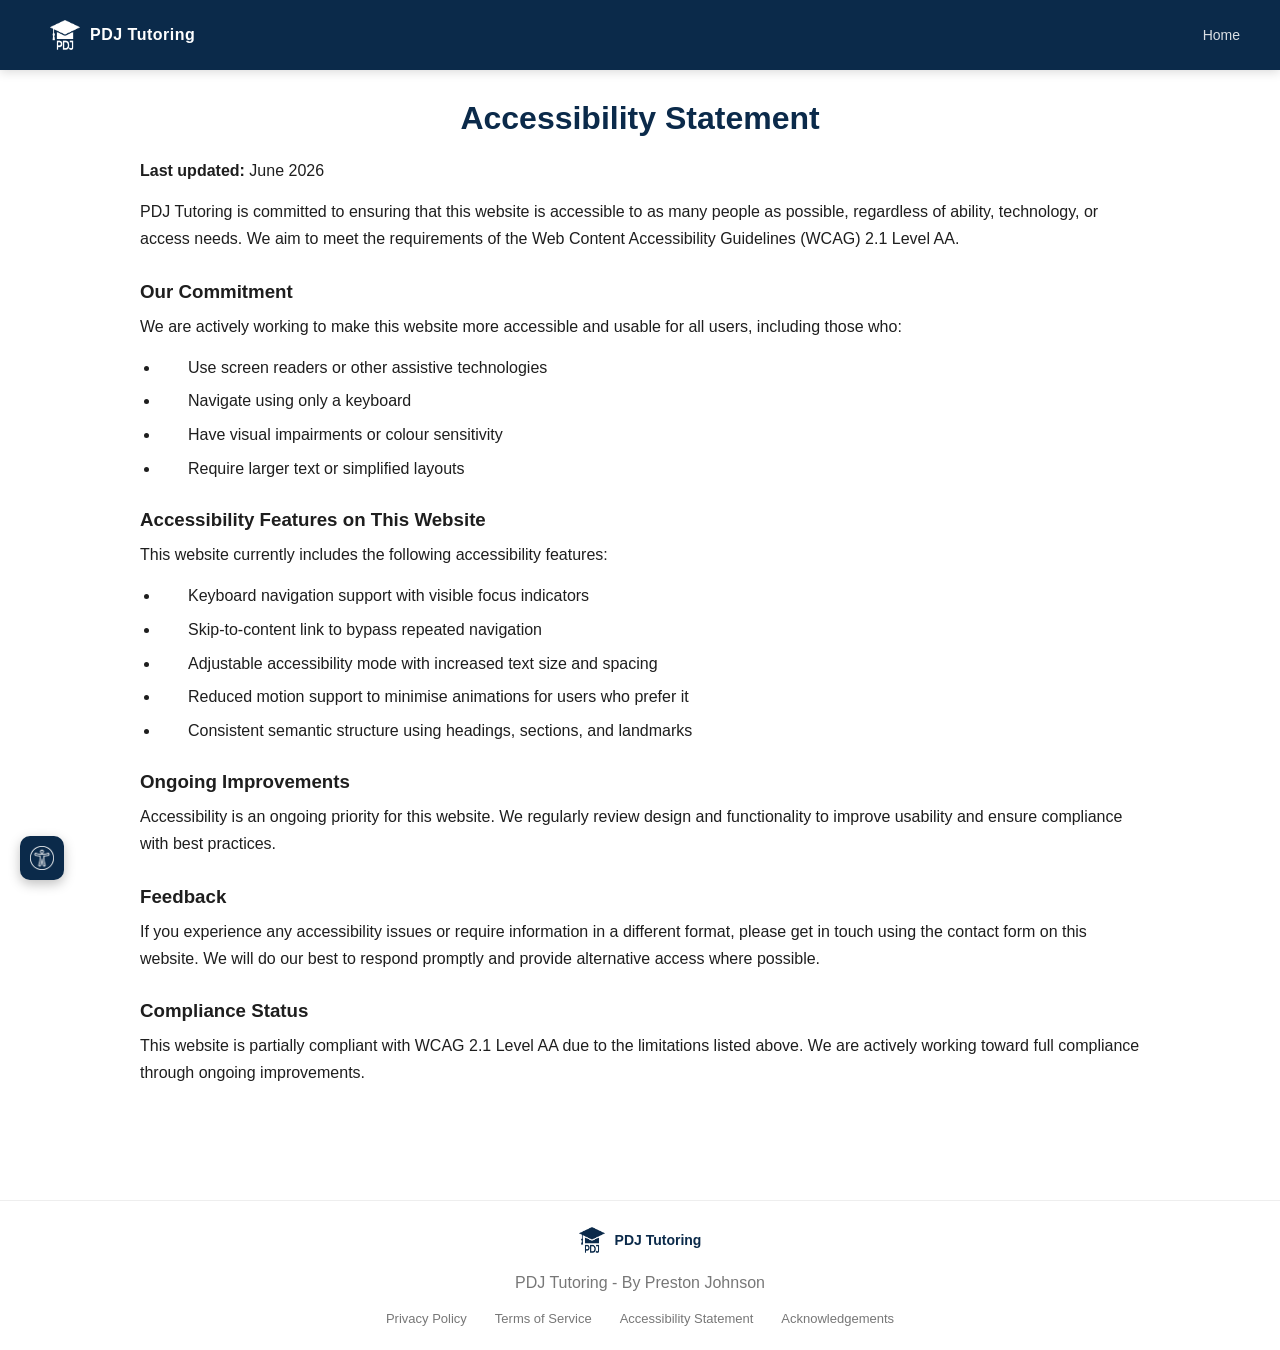
==== accessibility.html @ aeab5dd5 "mostly working accessibility functions. just need to fix focus issues" ====
<!DOCTYPE html>
<html lang="en">
<head>
  <meta charset="UTF-8" />
  <meta name="viewport" content="width=device-width, initial-scale=1.0"/>
  <title>Accessibility Statement | PDJ Tutoring</title>
  <link rel="stylesheet" href="style.css"/>
</head>

<body>

<a href="#home" class="skip-link">Skip to content</a>

<!-- NAVBAR -->
<header class="navbar">
  <a href="index.html#home" class="brand-link">
    <img src="logo-white.png" alt="PDJ Tutoring logo" class="brand-icon">
    <span>PDJ Tutoring</span>
  </a>

  <nav>
    <a href="index.html#home">Home</a>
  </nav>
</header>

<!-- MAIN CONTENT -->
<section class="section">
  <div class="container">

    <h2>Accessibility Statement</h2>

    <p><strong>Last updated:</strong> June 2026</p>

    <p>
      PDJ Tutoring is committed to ensuring that this website is accessible to as many people as possible,
      regardless of ability, technology, or access needs.
      We aim to meet the requirements of the Web Content Accessibility Guidelines (WCAG) 2.1 Level AA.
    </p>

    <h3>Our Commitment</h3>

    <p>
      We are actively working to make this website more accessible and usable for all users, including those who:
    </p>

    <ul class="content-list">
      <li>Use screen readers or other assistive technologies</li>
      <li>Navigate using only a keyboard</li>
      <li>Have visual impairments or colour sensitivity</li>
      <li>Require larger text or simplified layouts</li>
    </ul>

    <h3>Accessibility Features on This Website</h3>

    <p>This website currently includes the following accessibility features:</p>

    <ul class="content-list">
      <li>Keyboard navigation support with visible focus indicators</li>
      <li>Skip-to-content link to bypass repeated navigation</li>
      <li>Adjustable accessibility mode with increased text size and spacing</li>
      <li>Reduced motion support to minimise animations for users who prefer it</li>
      <li>Consistent semantic structure using headings, sections, and landmarks</li>
    </ul>

    <h3>Ongoing Improvements</h3>

    <p>
      Accessibility is an ongoing priority for this website. We regularly review design and functionality
      to improve usability and ensure compliance with best practices.
    </p>

    <h3>Feedback</h3>

    <p>
      If you experience any accessibility issues or require information in a different format,
      please get in touch using the contact form on this website.
      We will do our best to respond promptly and provide alternative access where possible.
    </p>

    <h3>Compliance Status</h3>

    <p>
      This website is partially compliant with WCAG 2.1 Level AA due to the limitations listed above.
      We are actively working toward full compliance through ongoing improvements.
    </p>

  </div>
</section>

<!-- FOOTER -->
<footer class="footer">
  <div class="footer-content">

    <a href="index.html#home" class="brand-link">
      <img src="logo-blue.png" class="brand-icon" alt="PDJ Tutoring logo">
      <span>PDJ Tutoring</span>
    </a>

    <p>PDJ Tutoring - By Preston Johnson</p>
    
    <div class="footer-links">
      <a href="privacy.html">Privacy Policy</a>
      <a href="terms.html">Terms of Service</a>
      <a href="accessibility.html">Accessibility Statement</a>
      <a href="acknowledgements.html">Acknowledgements</a>
    </div>

  </div>
</footer>

<!-- ACCESSIBILITY TOGGLE -->
<button class="accessibility-toggle" id="accessibilityToggle" aria-label="Toggle accessibility mode">
  <img src="access.png" alt="Accessibility icon">
</button>

<script src="script.js"></script>
</body>
</html>
---- style.css ----
/* =========================
   DESIGN TOKENS
========================= */
:root {
  --accent: #0b2a4a;

  --text: #1e1e1e;
  --text-light: #777;
  --text-inverse: #ffffff;

  --bg: #ffffff;
  --bg-alt: #f7f7f7;

  --border: #ddd;
  --border-light: #eee;

  --success: #1f9d55;
  --warning: #ffbf47;

  --shadow: 0 2px 10px rgba(0, 0, 0, 0.15);
  --shadow-soft: 0 4px 12px rgba(0, 0, 0, 0.25);
}

/* =========================
   HIGH CONTRAST THEME
========================= */
body.accessible-mode {
  --text: #000000;
  --bg: #ffffff;

  --accent: #000000;

  --border: #000000;
  --border-light: #000000;

  --text-inverse: #ffffff;

  --success: #0b6b2f;
  --warning: #b7791f;
}

/* =========================
   ACCESSIBLE MODE FOCUS ONLY
========================= */
body.accessible-mode :focus-visible {
  outline: 4px solid var(--warning);
  outline-offset: 4px;
}

body.accessible-mode :focus {
  outline: 3px solid #ffbf47;
  outline-offset: 3px;
}


/* =========================
   BASE RESET
========================= */
* {
  margin: 0;
  padding: 0;
  box-sizing: border-box;
  font-family: Arial, sans-serif;
}

body {
  background: var(--bg);
  color: var(--text);
  scroll-behavior: smooth;
}

/* =========================
   NAVBAR
========================= */
.navbar {
  position: fixed;
  top: 0;
  width: 100%;
  background: var(--accent);
  display: flex;
  justify-content: space-between;
  align-items: center;
  padding: 14px 40px;
  z-index: 1000;
  box-shadow: var(--shadow);
}

.navbar nav {
  display: flex;
  align-items: center;
}

.navbar nav a {
  margin-left: 22px;
  text-decoration: none;
  color: var(--text-inverse);
  font-size: 14px;
  opacity: 0.85;
  transition: all 0.2s ease;
}

.navbar nav a:hover {
  opacity: 1;
  transform: translateY(-1px);
}

/* =========================
   BRAND LINK
========================= */
.brand-link {
  display: flex;
  align-items: center;
  gap: 10px;
  text-decoration: none;
  font-weight: bold;
  padding: 6px 10px;
  border-radius: 6px;
  cursor: pointer;
  transition: background 0.2s ease, opacity 0.2s ease;
}

.navbar .brand-link {
  color: var(--text-inverse);
  font-size: 16px;
  letter-spacing: 0.5px;
}

.navbar .brand-link:hover {
  background: rgba(255, 255, 255, 0.08);
}

.footer .brand-link {
  color: var(--accent);
  font-size: 14px;
}

.footer .brand-link:hover {
  background: rgba(11, 42, 74, 0.08);
}

/* =========================
   BRAND ICON
========================= */
.navbar .brand-icon {
  width: 30px;
  height: 30px;
  filter: brightness(0) invert(1);
}

.footer .brand-icon {
  width: 26px;
  height: 26px;
}

/* =========================
   FOOTER
========================= */
.footer {
  text-align: center;
  padding: 20px;
  border-top: 1px solid var(--border-light);
  color: var(--text-light);
}

.footer-content {
  display: flex;
  flex-direction: column;
  align-items: center;
  gap: 10px;
}

/* =========================
   FOOTER LINKS SPACING
========================= */

.footer-links {
  display: flex;
  gap: 16px;
  justify-content: center;
  align-items: center;
  flex-wrap: wrap;
}

.footer-links a {
  font-size: 13px;
  color: #777;
  text-decoration: none;
  transition: 0.2s ease;
  padding: 4px 6px;
}

.footer-links a:hover {
  color: var(--accent);
}

/* =========================
   HERO
========================= */
.hero {
  position: relative;
  min-height: 100vh;
  padding-top: 70px;

  display: flex;
  align-items: center;
  justify-content: center;

  text-align: center;
  overflow: hidden;

  background: var(--accent);
}

.hero-background {
  position: absolute;
  inset: 0;

  background-image:
    linear-gradient(
      rgba(11, 42, 74, 0.55),
      rgba(11, 42, 74, 0.55)
    ),
    url("bg1.png");

  background-size: cover;
  background-position: center;
  background-repeat: no-repeat;

  z-index: 0;
  transition: opacity 0.2s ease;
}

.hero-content {
  position: relative;
  z-index: 2;
  max-width: 800px;
  padding: 0 20px;
}

.hero h1 {
  font-size: 3.2rem;
  color: var(--text-inverse);
  margin-bottom: 20px;
  text-shadow: 0 2px 8px rgba(0,0,0,0.4);
}

.hero p {
  font-size: 1.25rem;
  color: rgba(255,255,255,0.95);
  margin-bottom: 30px;
  text-shadow: 0 1px 6px rgba(0,0,0,0.4);
}

/* HERO LOGO */
.hero-logo {
  width: 160px;
  height: 160px;
  margin-bottom: 20px;
  border-radius: 14px;
  padding: 10px;
  box-shadow: 0 10px 30px rgba(0,0,0,0.5);
}

/* =========================
   BUTTON
========================= */
.btn {
  display: inline-block;
  background: var(--text-inverse);
  color: var(--accent);

  padding: 14px 28px;
  border-radius: 8px;

  text-decoration: none;
  font-weight: bold;

  transition: all 0.2s ease;
}

.btn:hover {
  transform: translateY(-2px);
  box-shadow: 0 6px 20px rgba(0,0,0,0.2);
}

/* =========================
   SECTIONS
========================= */
.section {
  padding: 100px 20px;
}

.container {
  max-width: 1000px;
  margin: 0 auto;
}

h2 {
  font-size: 2rem;
  margin-bottom: 30px;
  text-align: center;
  color: var(--accent);
}

.container h2 {
  margin-bottom: 20px;
}

.container h3 {
  margin-top: 28px;
  margin-bottom: 10px;
}

.container p {
  margin-bottom: 14px;
}

p {
  line-height: 1.7;
}

/* =========================
   LISTS
========================= */
ul {
  list-style: none;
  padding: 0;
  margin-top: 30px;
}

ul li {
  position: relative;
  padding-left: 28px;
  margin-bottom: 10px;
  line-height: 1.5;
  color: var(--text);
}

ul li::before {
  content: "✓";
  position: absolute;
  left: 0;
  color: var(--accent);
  font-weight: bold;
}

.content-list {
  list-style: disc;
  padding-left: 20px;
  margin-top: 15px;
}

.content-list li {
  margin-bottom: 8px;
  line-height: 1.6;
  color: var(--text);
}

.content-list li::before {
  content: "";
}

/* =========================
   ACCESSIBILITY BUTTON
========================= */
.accessibility-toggle {
  position: fixed;
  bottom: 20px;
  left: 20px;
  width: 44px;
  height: 44px;

  border: none;
  border-radius: 10px;

  background: var(--accent);
  display: flex;
  align-items: center;
  justify-content: center;

  cursor: pointer;
  z-index: 9999;

  box-shadow: var(--shadow-soft);
  transition: background 0.2s ease, transform 0.2s ease;
}

.accessibility-toggle img {
  width: 24px;
  height: 24px;
  filter: invert(1);
}

.accessibility-toggle:hover {
  transform: scale(1.05);
}

.accessibility-toggle.active {
  background: var(--success);
}

/* =========================
   ACCESSIBILITY MODE
========================= */
body.accessible-mode {
  font-size: 18px;
  line-height: 1.8;
  letter-spacing: 0.2px;
}

body.accessible-mode a:focus,
body.accessible-mode button:focus,
body.accessible-mode input:focus,
body.accessible-mode textarea:focus {
  outline: 3px solid var(--warning);
  outline-offset: 3px;
}

/* =========================
   GRID
========================= */
.grid {
  display: grid;
  grid-template-columns: repeat(2, 1fr);
  gap: 15px;
  margin-top: 20px;
}

.card {
  padding: 20px;
  border: 1px solid var(--border-light);
  border-radius: 8px;
  background: var(--bg);
}

.card h3{
  margin-top: 0px;
}

.highlight {
  border: 2px solid var(--accent);
}

/* =========================
   PRICING
========================= */
.pricing-grid {
  display: grid;
  gap: 20px;
  margin-top: 40px;
}

/* =========================
   FORM
========================= */
.form {
  display: flex;
  flex-direction: column;
  gap: 10px;
}

.form input,
.form textarea {
  padding: 10px;
  border: 1px solid var(--border);
  border-radius: 5px;
  width: 100%;
  box-sizing: border-box;
}

.form-message,
.form textarea {
  min-height: 120px;
  resize: vertical;
  overflow-x: hidden;
}

.form button {
  background: var(--accent);
  color: var(--text-inverse);

  padding: 12px;
  border: none;
  border-radius: 6px;

  cursor: pointer;
}

/* =========================
   FADE SYSTEM
========================= */
.fade {
  opacity: 0.5;
  transition: opacity 0.25s ease;
}

/* =========================
   CONTACT FIX
========================= */
#contact {
  opacity: 1 !important;
  transform: none !important;
}

/* =========================
   DISABLE FOCUS IN NORMAL MODE
========================= */
/* NO OUTLINE ON MOUSE CLICK */
:focus {
  outline: none;
}

/* KEYBOARD ONLY FOCUS */
:focus-visible {
  outline: 3px solid var(--warning);
  outline-offset: 3px;
}

/* Links */
a:focus-visible {
  outline: 3px solid #ffbf47;
  outline-offset: 3px;
}

/* Buttons */
button:focus-visible,
.btn:focus-visible,
.accessibility-toggle:focus-visible {
  outline: 3px solid #ffbf47;
  outline-offset: 3px;
}

/* Form elements */
input:focus-visible,
textarea:focus-visible {
  outline: 3px solid #ffbf47;
  outline-offset: 3px;
  border-color: #ffbf47;
}

/* Nav links */
.navbar nav a:focus-visible {
  outline: 3px solid #ffbf47;
  outline-offset: 4px;
  border-radius: 4px;
}

/* =========================
   SKIP LINK
========================= */
.skip-link {
  position: absolute;
  top: -40px;
  left: 10px;

  background: #000;
  color: #fff;

  padding: 10px 14px;
  border-radius: 6px;

  text-decoration: none;
  font-size: 14px;

  z-index: 10000;
}

/* Make it visible when focused */
.skip-link:focus-visible {
  top: 10px;
  outline: 3px solid #ffbf47;
  outline-offset: 3px;
}

/* =========================
   RESPONSIVE
========================= */
@media (max-width: 768px) {
  .navbar {
    flex-direction: column;
    gap: 10px;
    padding: 12px 20px;
  }

  .navbar nav {
    flex-wrap: wrap;
    justify-content: center;
  }

  .navbar nav a {
    margin: 6px 10px;
    font-size: 13px;
  }

  .grid {
    grid-template-columns: 1fr;
  }

  .hero h1 {
    font-size: 2.2rem;
  }

  .hero p {
    font-size: 1rem;
  }
}
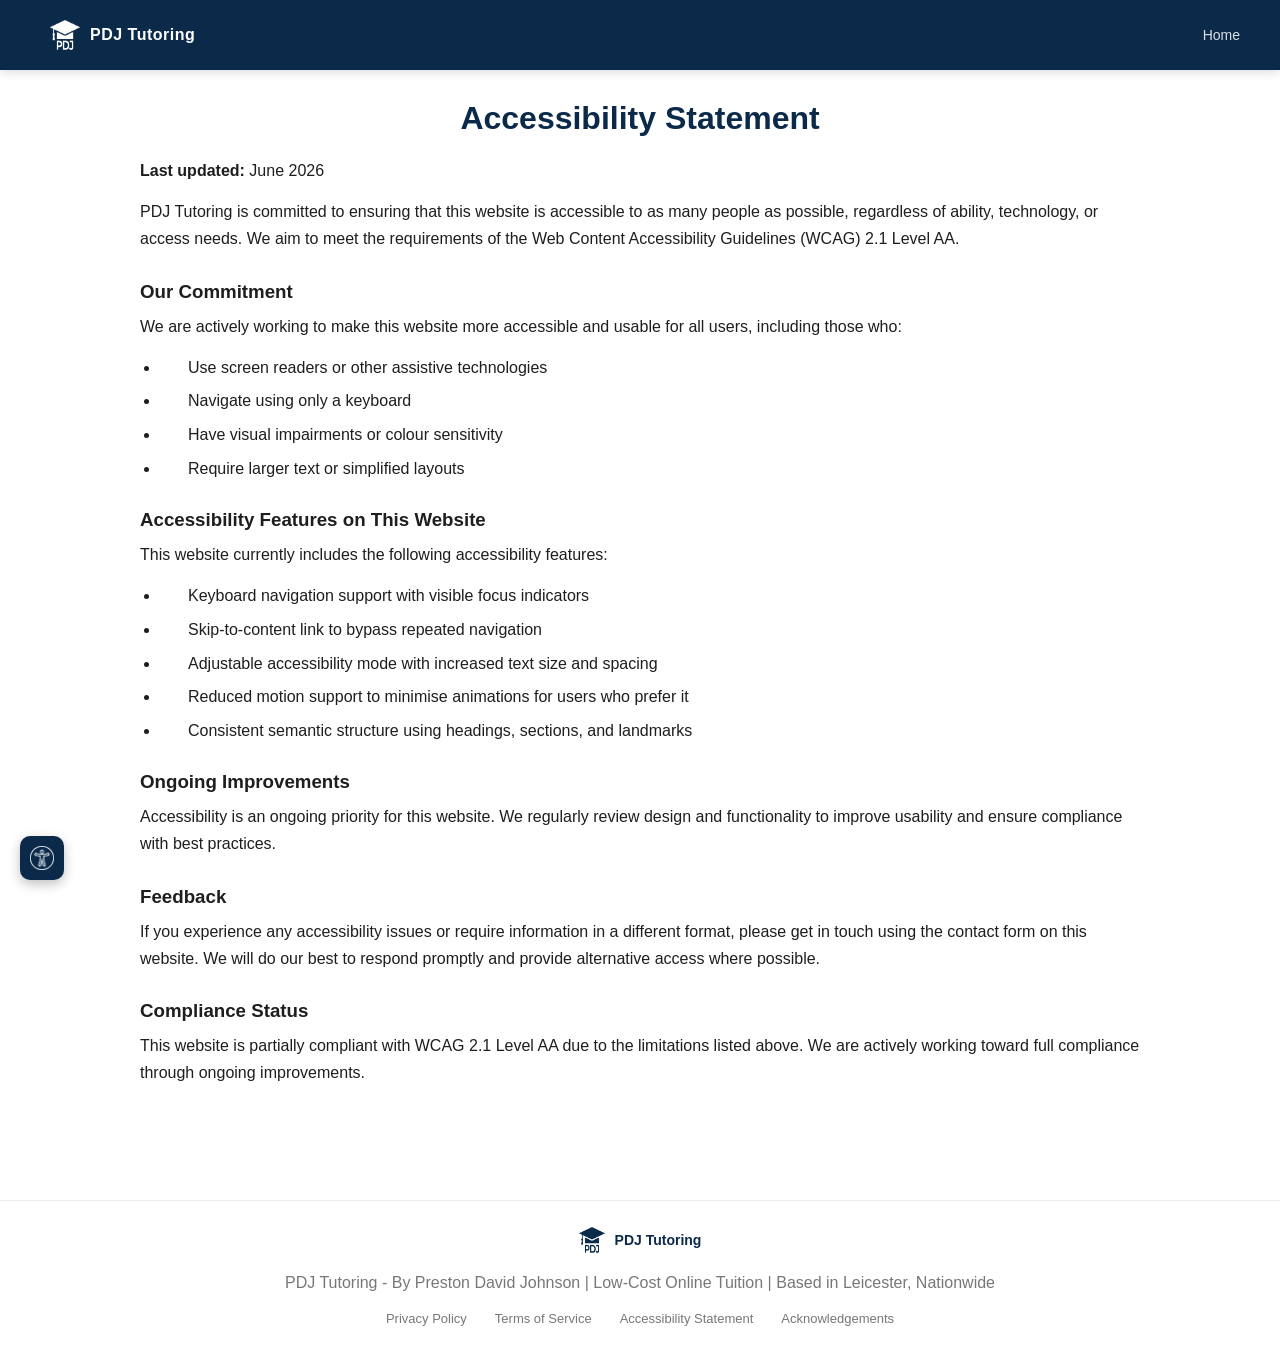
==== commit 5733f046: "Further SEO, this time with a structured data schema markup script. Also updated some footers." ====
--- a/accessibility.html
+++ b/accessibility.html
@@ -96,7 +96,7 @@
       <span>PDJ Tutoring</span>
     </a>
 
-    <p>PDJ Tutoring - By Preston Johnson</p>
+    <p>PDJ Tutoring - By Preston David Johnson | Low-Cost Online Tuition | Based in Leicester, Nationwide</p>
     
     <div class="footer-links">
       <a href="privacy.html">Privacy Policy</a>
--- a/style.css
+++ b/style.css
@@ -40,16 +40,12 @@
 }
 
 /* =========================
-   ACCESSIBLE MODE FOCUS ONLY
-========================= */
-body.accessible-mode :focus-visible {
+   ACCESSIBLE MODE FOCUS
+   Show outline on ALL focus events (mouse + keyboard)
+========================= */
+body.accessible-mode :focus {
   outline: 4px solid var(--warning);
   outline-offset: 4px;
-}
-
-body.accessible-mode :focus {
-  outline: 3px solid #ffbf47;
-  outline-offset: 3px;
 }
 
 
@@ -408,14 +404,6 @@
   letter-spacing: 0.2px;
 }
 
-body.accessible-mode a:focus,
-body.accessible-mode button:focus,
-body.accessible-mode input:focus,
-body.accessible-mode textarea:focus {
-  outline: 3px solid var(--warning);
-  outline-offset: 3px;
-}
-
 /* =========================
    GRID
 ========================= */
@@ -503,14 +491,25 @@
 }
 
 /* =========================
-   DISABLE FOCUS IN NORMAL MODE
-========================= */
-/* NO OUTLINE ON MOUSE CLICK */
-:focus {
+   FOCUS MANAGEMENT
+
+   Normal mode:
+     - Mouse click  → :focus fires, :focus-visible does NOT → outline: none
+     - Keyboard tab → :focus fires, :focus-visible ALSO fires → outline shows
+
+   Accessible mode:
+     - body.accessible-mode :focus has specificity (0,2,1), which beats
+       :focus:not(:focus-visible) at (0,2,0), so it always wins and
+       outlines show for both mouse and keyboard.
+========================= */
+
+/* Suppress outline for mouse-only focus (no :focus-visible match).
+   Specificity (0,2,0) — beats plain :focus rules below. */
+:focus:not(:focus-visible) {
   outline: none;
 }
 
-/* KEYBOARD ONLY FOCUS */
+/* Show outline for keyboard focus */
 :focus-visible {
   outline: 3px solid var(--warning);
   outline-offset: 3px;
@@ -603,4 +602,23 @@
   .hero p {
     font-size: 1rem;
   }
+}
+
+/* =========================
+   DEVELOPMENT BADGE OVERRIDE
+========================= */
+.dev-version-badge {
+  position: fixed;
+  bottom: 12px;
+  right: 12px;
+  z-index: 9999;
+  pointer-events: none;
+  user-select: none;
+  
+  /* Reusing your exact design tokens */
+  background: var(--accent);
+  color: var(--text-inverse);
+  font-family: monospace;
+  font-size: 11px;
+  padding: 4px 8px;
 }
